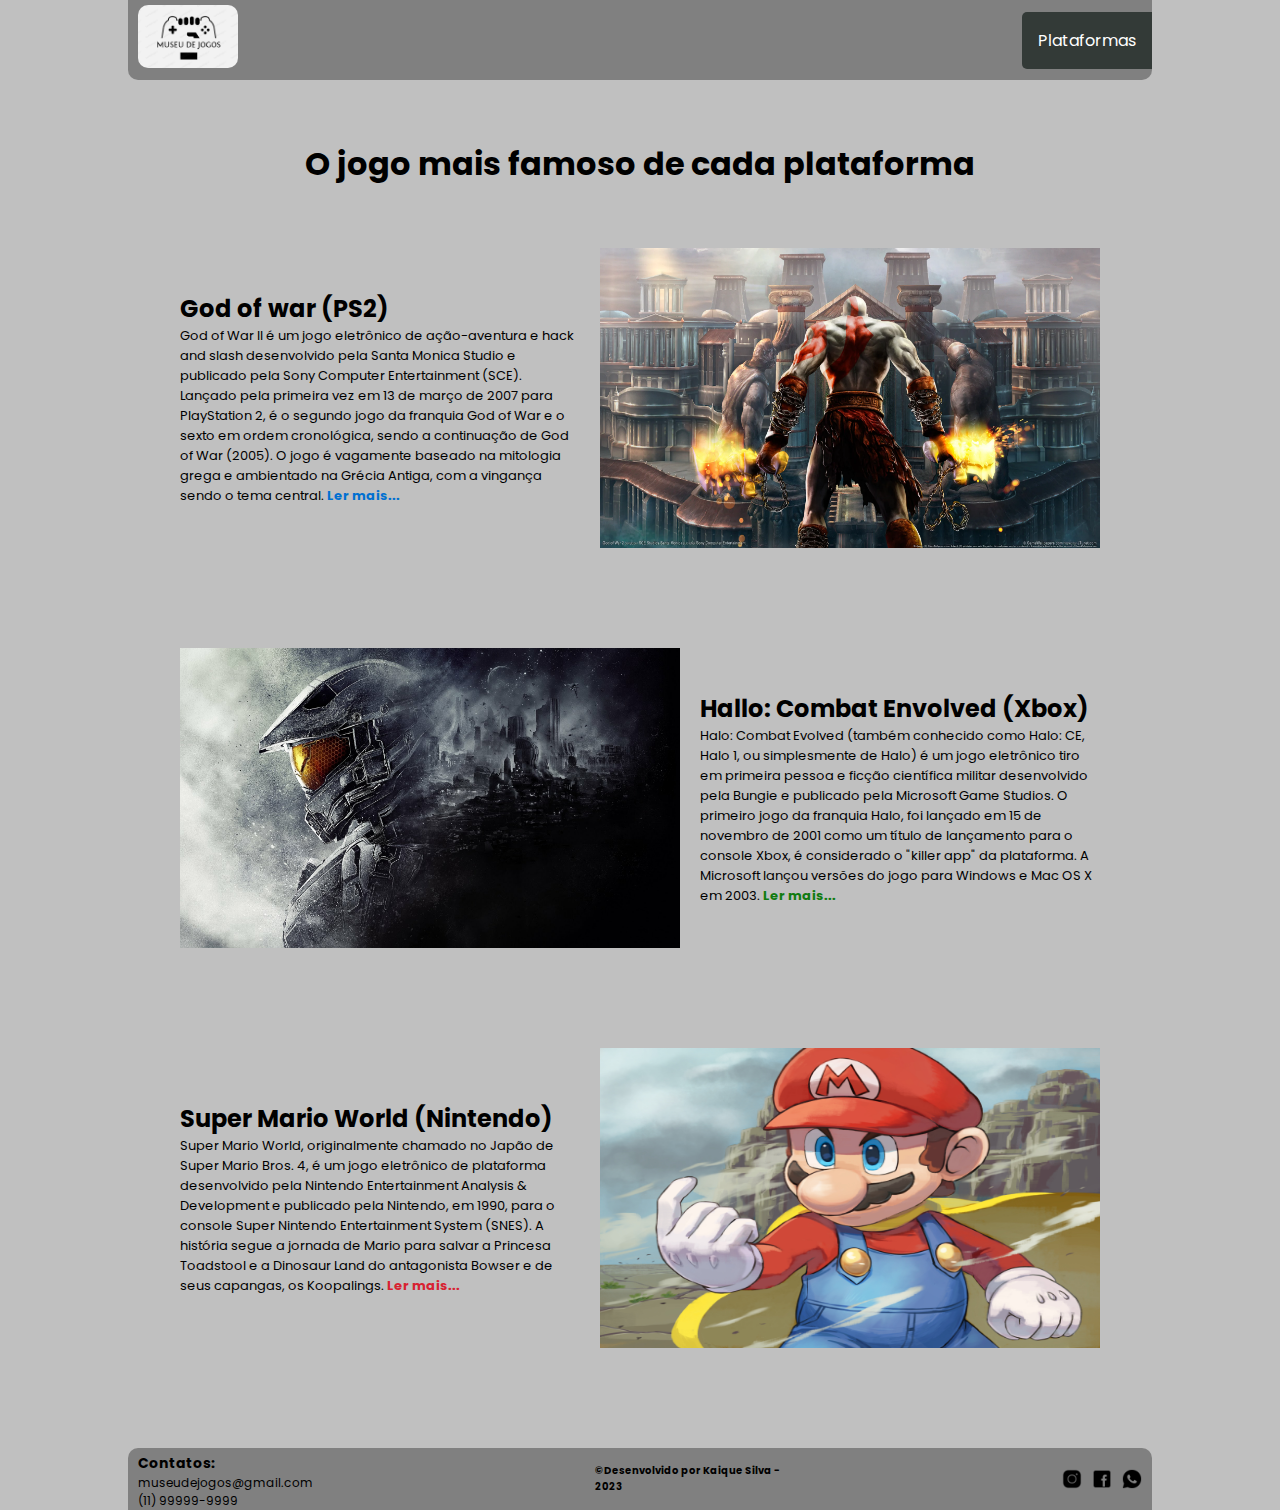
==== index.html @ 6a787149 "pagina adicionada" ====
<!DOCTYPE html>
<html lang="pt-br">
<head>
    <meta charset="UTF-8">
    <meta name="viewport" content="width=device-width, initial-scale=1.0">
    <link rel="stylesheet" href="css/estilo-principal.css">
    <link rel="shortcut icon" href="img-principal/museu de jogos.png" type="image/x-icon">
    <script src="js/menudrop.js" defer></script>
    <title>Museu de jogos</title>
</head>
<body>
    <header>       
        <div id="cont_img_header">
            <img src="img-principal/museu de jogos.png" alt="logo">
        </div>
           
        <div class="dropdown">
            <button onclick="myFunction()" class="dropbtn">Plataformas</button>
            <div id="myDropdown" class="dropdown-content">
                <a href="playstation.html" id="playstation" target="_blank">Playstation</a>
                <a href="xbox.html" id="xbox" target="_blank">Xbox</a>
                <a href="nintendo.html" id="nintendo" target="_blank">Nintendo</a>
            </div>
        </div>
    </header>

    <main>

        <h1>O jogo mais famoso de cada plataforma</h1>

        <div class="container">

            <div>
                <h2>God of war (PS2)</h2>
                <p>
                    God of War II é um jogo eletrônico de ação-aventura e hack and slash desenvolvido pela Santa Monica Studio e publicado pela Sony Computer Entertainment (SCE). Lançado pela primeira vez em 13 de março de 2007 para PlayStation 2, é o segundo jogo da franquia God of War e o sexto em ordem cronológica, sendo a continuação de God of War (2005). O jogo é vagamente baseado na mitologia grega e ambientado na Grécia Antiga, com a vingança sendo o tema central.
                    <a href="https://pt.wikipedia.org/wiki/God_of_War_II" target="_blank" id="god">Ler mais...</a>
                </p>
            </div>
            <img src="img-principal/god-2.webp" class="god">
        </div>

        
        <div class="container">

            
            <img src="img-principal/hallo-1.jpeg" class="hallo">

            <div>
                <h2>Hallo: Combat Envolved (Xbox)</h2>
                <p>
                    Halo: Combat Evolved (também conhecido como Halo: CE, Halo 1, ou simplesmente de Halo) é um jogo eletrônico tiro em primeira pessoa e ficção científica militar desenvolvido pela Bungie e publicado pela Microsoft Game Studios. O primeiro jogo da franquia Halo, foi lançado em 15 de novembro de 2001 como um título de lançamento para o console Xbox, é considerado o "killer app" da plataforma. A Microsoft lançou versões do jogo para Windows e Mac OS X em 2003.
                    <a href="https://pt.wikipedia.org/wiki/Halo:_Combat_Evolved" target="_blank" id="hallo">Ler mais...</a>
                </p>
            </div>
            
        </div>

        <div class="container">

            <div>
                <h2>Super Mario World (Nintendo)</h2>
                <p>
                    Super Mario World, originalmente chamado no Japão de Super Mario Bros. 4, é um jogo eletrônico de plataforma desenvolvido pela Nintendo Entertainment Analysis & Development e publicado pela Nintendo, em 1990, para o console Super Nintendo Entertainment System (SNES). A história segue a jornada de Mario para salvar a Princesa Toadstool e a Dinosaur Land do antagonista Bowser e de seus capangas, os Koopalings.
                    <a href="https://pt.wikipedia.org/wiki/Super_Mario_World" target="_blank" id="mario">Ler mais...</a>
                </p>
            </div>

            <img src="img-principal/super-mario.jpg" class="mario">
        </div>

    </main>

    <footer>
        <div id="contatos">
            <h3>Contatos:</h3>
            <p>museudejogos@gmail.com</p>
            <p>(11) 99999-9999</p>
        </div>        
        <div id="copyrigth"><p>&copy;Desenvolvido por Kaique Silva - 2023</p></div>
        <div id="redes">
            <img id="insta" src="icon/icons8-instagram-50 (1).png" alt="instagram">
            <img id="face" src="icon/icons8-facebook-50 (1).png" alt="facebook">
            <img id="whats" src="icon/icons8-whatsapp-50 (1).png" alt="whatsapp">
        </div>
    </footer>
</body>
</html>
---- css/estilo-principal.css ----
@import url('https://fonts.googleapis.com/css2?family=Poppins:wght@400;500;700&display=swap');
*{
    margin: 0px;
    padding: 0px;
    box-sizing: border-box;
}
body{
    max-width: 1024px;
    display: flex;
    align-items: center;
    justify-content: center;
    flex-direction: column;
    font-family: 'Poppins', sans-serif;
    background-color: #C0C0C0;
    margin: auto;
}
.dropbtn{
    font-family: 'Poppins', sans-serif;
    background-color: #333a37;
    color: white;
    padding: 16px;
    font-size: 16px;
    border-radius: 5px 0px 0px 5px;
    border: none;
    cursor: pointer;
} 
.dropbtn:hover, .dropbtn:focus{
    background-color: #565c59;
} 
.dropdown{
    position: relative;
    display: inline-block;
}  
.dropdown-content{
    display: none;
    position: absolute;
    background-color: #f1f1f1;
    border-radius: 5px 0px 0px 5px;
    min-width: 160px;
    overflow: auto;
    box-shadow: 0px 8px 16px 0px #00000033;
    right: 0;
    z-index: 1;
} 
.dropdown-content a{
    color: #fff;
    padding: 12px 16px;
    text-decoration: none;
    display: block;
} 
.dropdown #playstation{
    background-color: #0070d1;
}
.dropdown #playstation:hover{
    background-color: #2680cf;
}
.dropdown #xbox{
    background-color: #107b10;
}
.dropdown #xbox:hover{
    background-color: #248824;
}
.dropdown #nintendo{
    background-color: #e60012;
}
.dropdown #nintendo:hover{
    background-color: #d82231;
}
  
.show{
    display: block;
}
header{
    display: flex;
    justify-content: space-between;
    align-items: center;
    height: 80px;
    width: 100%;
    background-color: #808080;
    border-radius: 0px 0px 10px 10px;
}
#cont_img_header > img{
    width: 100px;
    border-radius: 10px;
    margin: 10px;
}
header > #redes{
    display: flex;
    align-self: flex-end;   
}
h1{
    text-align: center;
    margin: 60px;
}
h2{
    text-align: left;
}
.container{
    width: 100%;
    display: flex;
    align-items: center;
    flex-wrap: wrap;
    margin-bottom: 100px;
}
.container > div > p{
    text-align: left;
    font-size: 13px;
    width: 400px;
}
.container > .god{
    width: 500px;
    margin-left: 20px;
    height: 300px;

}
.container > .hallo{
    width: 500px;
    height: 300px;
    margin-right: 20px;
}
.container > .mario{
    width: 500px;
    margin-left: 20px;
    height: 300px;
}
.container > div > p > #god{
    color: #0070d1;
    text-decoration: none;
    font-weight: bold;
}
.container > div > p > #hallo{
    color: #107b10;
    text-decoration: none;
    font-weight: bold;
}
.container > div > p > #mario{
    color: #d82231;
    text-decoration: none;
    font-weight: bold;
}
footer{
    display: flex;
    align-items: center;
    justify-content: space-between;
    width: 100%;
    font-size: 12px;
    background-color: #808080;
    border-radius: 10px 10px 0px 0px;
}
footer > #copyrigth{
    width: 200px;
    font-size: 10px;
    font-weight: bold;
    margin: auto;
}
footer > #contatos{
    width: 200px;
    padding-left: 10px;
    padding-top: 5px;
}
#redes{
    display: flex;  
}
#redes > #insta, #face, #whats{
    transition: 0.5s;
    width: 20px;
    height: 20px;
    cursor: pointer;
    margin-right: 10px;
}

@media screen and (min-width: 320px) and (max-width: 425px){
    body{
        display: block;
    }
    header{
        border-radius: 0px;
    }
    #cont_img_header > img{
        width: 80px;
        border-radius: 10px;
    }
    h1{
        font-size: 20px;
        margin: 30px 30px 50px 30px;
    }
    footer{
        font-size: 10px;
        border-radius: 0px;
        padding: 10px;
        bottom: 0px;
    }
    footer > #redes > #insta, #face, #whats{
        width: 20px;
        cursor: pointer;
    }
    footer > #copyrigth{
        font-size: 0px;
    }
}

@media screen and (min-width: 426px) and (max-width: 768px){
    body{
        display: block;
    }
    header{
        border-radius: 0px;
    }
    #cont_img_header > img{
        width: 80px;
        border-radius: 10px;
    }
    h1{
        font-size: 30px;
        margin: 30px 30px 130px 30px;
    }
    footer{
        font-size: 10px;
        border-radius: 0px;
        padding: 10px;
    }
    footer > #redes > #insta, #face, #whats{
        width: 20px;
        cursor: pointer;
    }

}
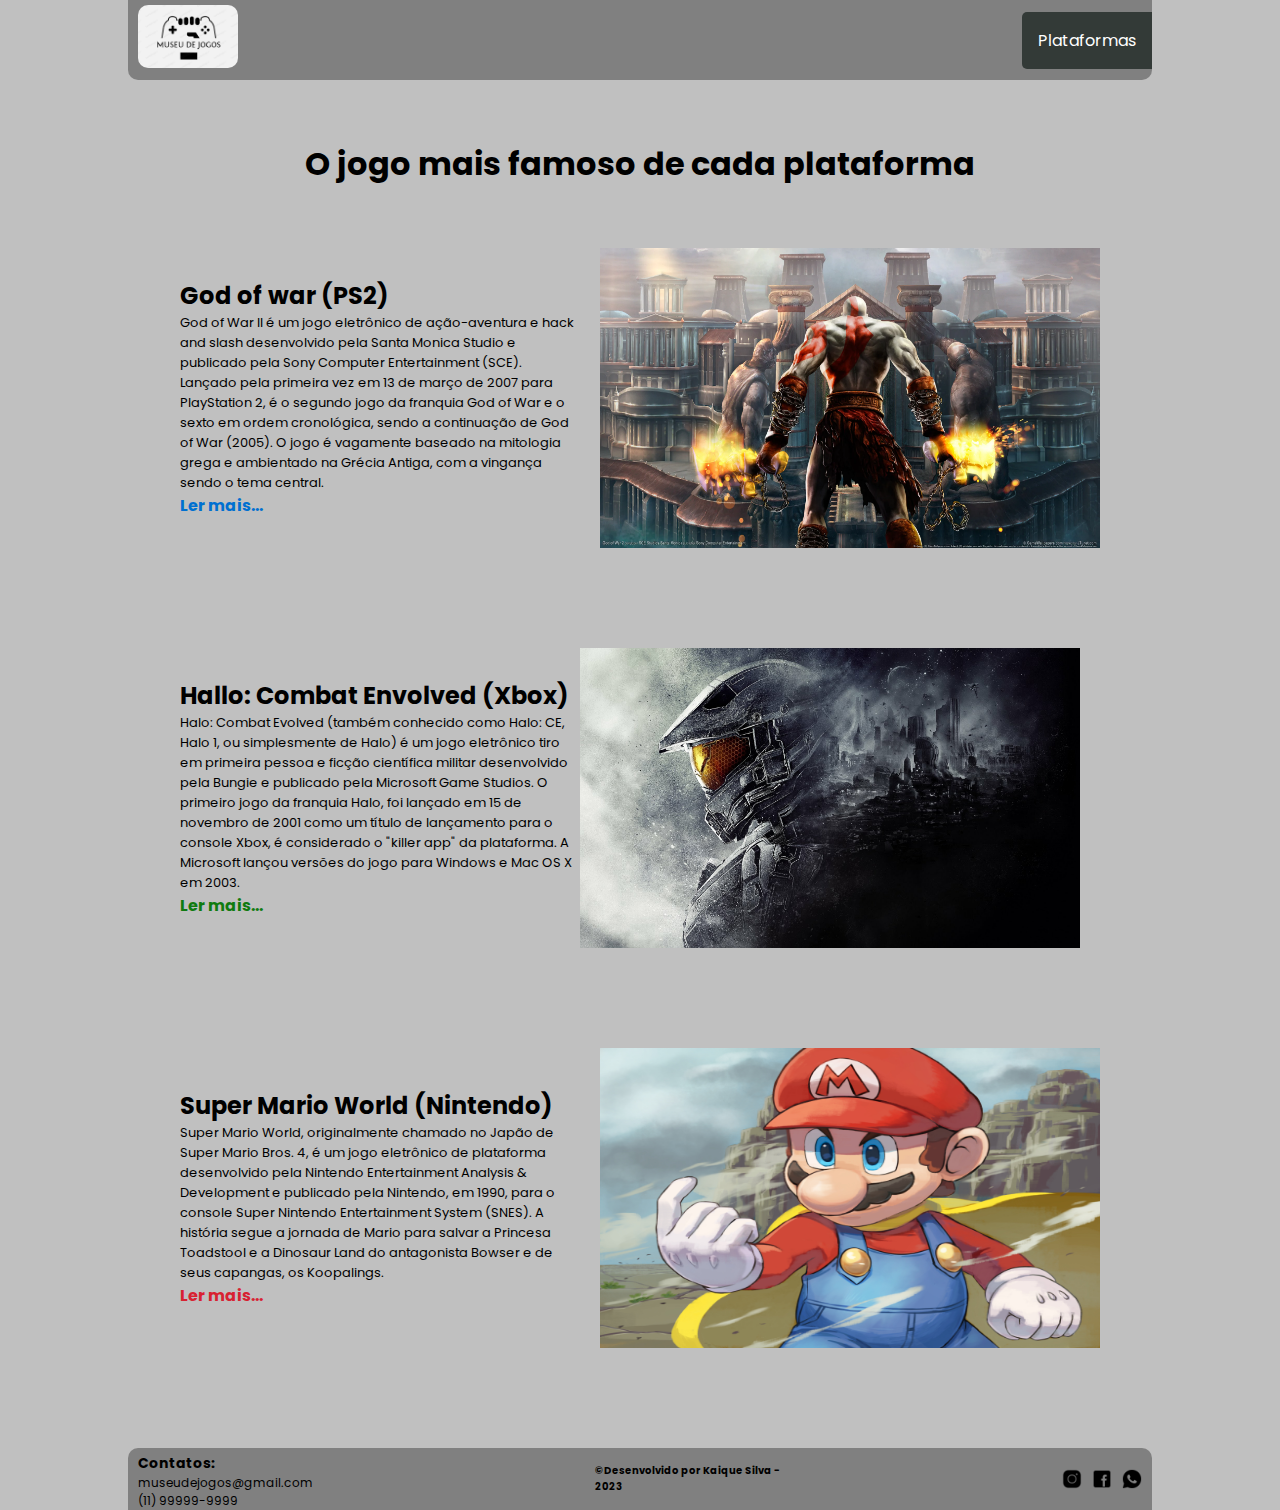
==== commit 85f21cd2: "correção dos links que não estavam abrindo" ====
--- a/index.html
+++ b/index.html
@@ -34,8 +34,8 @@
                 <h2>God of war (PS2)</h2>
                 <p>
                     God of War II é um jogo eletrônico de ação-aventura e hack and slash desenvolvido pela Santa Monica Studio e publicado pela Sony Computer Entertainment (SCE). Lançado pela primeira vez em 13 de março de 2007 para PlayStation 2, é o segundo jogo da franquia God of War e o sexto em ordem cronológica, sendo a continuação de God of War (2005). O jogo é vagamente baseado na mitologia grega e ambientado na Grécia Antiga, com a vingança sendo o tema central.
-                    <a href="https://pt.wikipedia.org/wiki/God_of_War_II" target="_blank" id="god">Ler mais...</a>
                 </p>
+                <a href="https://pt.wikipedia.org/wiki/God_of_War_II" target="_blank" id="god">Ler mais...</a>
             </div>
             <img src="img-principal/god-2.webp" class="god">
         </div>
@@ -43,16 +43,16 @@
         
         <div class="container">
 
-            
-            <img src="img-principal/hallo-1.jpeg" class="hallo">
 
             <div>
                 <h2>Hallo: Combat Envolved (Xbox)</h2>
                 <p>
                     Halo: Combat Evolved (também conhecido como Halo: CE, Halo 1, ou simplesmente de Halo) é um jogo eletrônico tiro em primeira pessoa e ficção científica militar desenvolvido pela Bungie e publicado pela Microsoft Game Studios. O primeiro jogo da franquia Halo, foi lançado em 15 de novembro de 2001 como um título de lançamento para o console Xbox, é considerado o "killer app" da plataforma. A Microsoft lançou versões do jogo para Windows e Mac OS X em 2003.
-                    <a href="https://pt.wikipedia.org/wiki/Halo:_Combat_Evolved" target="_blank" id="hallo">Ler mais...</a>
+                    
                 </p>
+                <a href="https://pt.wikipedia.org/wiki/Halo:_Combat_Evolved" target="_blank" id="hallo">Ler mais...</a>
             </div>
+           <img src="img-principal/hallo-1.jpeg" class="hallo"> 
             
         </div>
 
@@ -62,8 +62,9 @@
                 <h2>Super Mario World (Nintendo)</h2>
                 <p>
                     Super Mario World, originalmente chamado no Japão de Super Mario Bros. 4, é um jogo eletrônico de plataforma desenvolvido pela Nintendo Entertainment Analysis & Development e publicado pela Nintendo, em 1990, para o console Super Nintendo Entertainment System (SNES). A história segue a jornada de Mario para salvar a Princesa Toadstool e a Dinosaur Land do antagonista Bowser e de seus capangas, os Koopalings.
-                    <a href="https://pt.wikipedia.org/wiki/Super_Mario_World" target="_blank" id="mario">Ler mais...</a>
+                    
                 </p>
+                <a href="https://pt.wikipedia.org/wiki/Super_Mario_World" target="_blank" id="mario">Ler mais...</a>
             </div>
 
             <img src="img-principal/super-mario.jpg" class="mario">
--- a/css/estilo-principal.css
+++ b/css/estilo-principal.css
@@ -123,17 +123,17 @@
     margin-left: 20px;
     height: 300px;
 }
-.container > div > p > #god{
+.container > div > #god{
     color: #0070d1;
     text-decoration: none;
     font-weight: bold;
 }
-.container > div > p > #hallo{
+.container > div > #hallo{
     color: #107b10;
     text-decoration: none;
     font-weight: bold;
 }
-.container > div > p > #mario{
+.container > div > #mario{
     color: #d82231;
     text-decoration: none;
     font-weight: bold;
@@ -180,6 +180,33 @@
         width: 80px;
         border-radius: 10px;
     }
+    .container > div > a{
+    }
+    .container > div > h2{
+        text-align: center;
+        width: 300px;
+    }
+    .container > div > p{
+        display: none;
+    }
+    .container > .god{
+        margin: auto;
+        display: block;
+        width: 300px;
+        height: 200px;
+    }
+    .container > .hallo{
+        margin: auto;
+        display: block;
+        width: 300px;
+        height: 200px;
+    }
+    .container > .mario{
+        margin: auto;
+        display: block;
+        width: 300px;
+        height: 200px;
+    }
     h1{
         font-size: 20px;
         margin: 30px 30px 50px 30px;
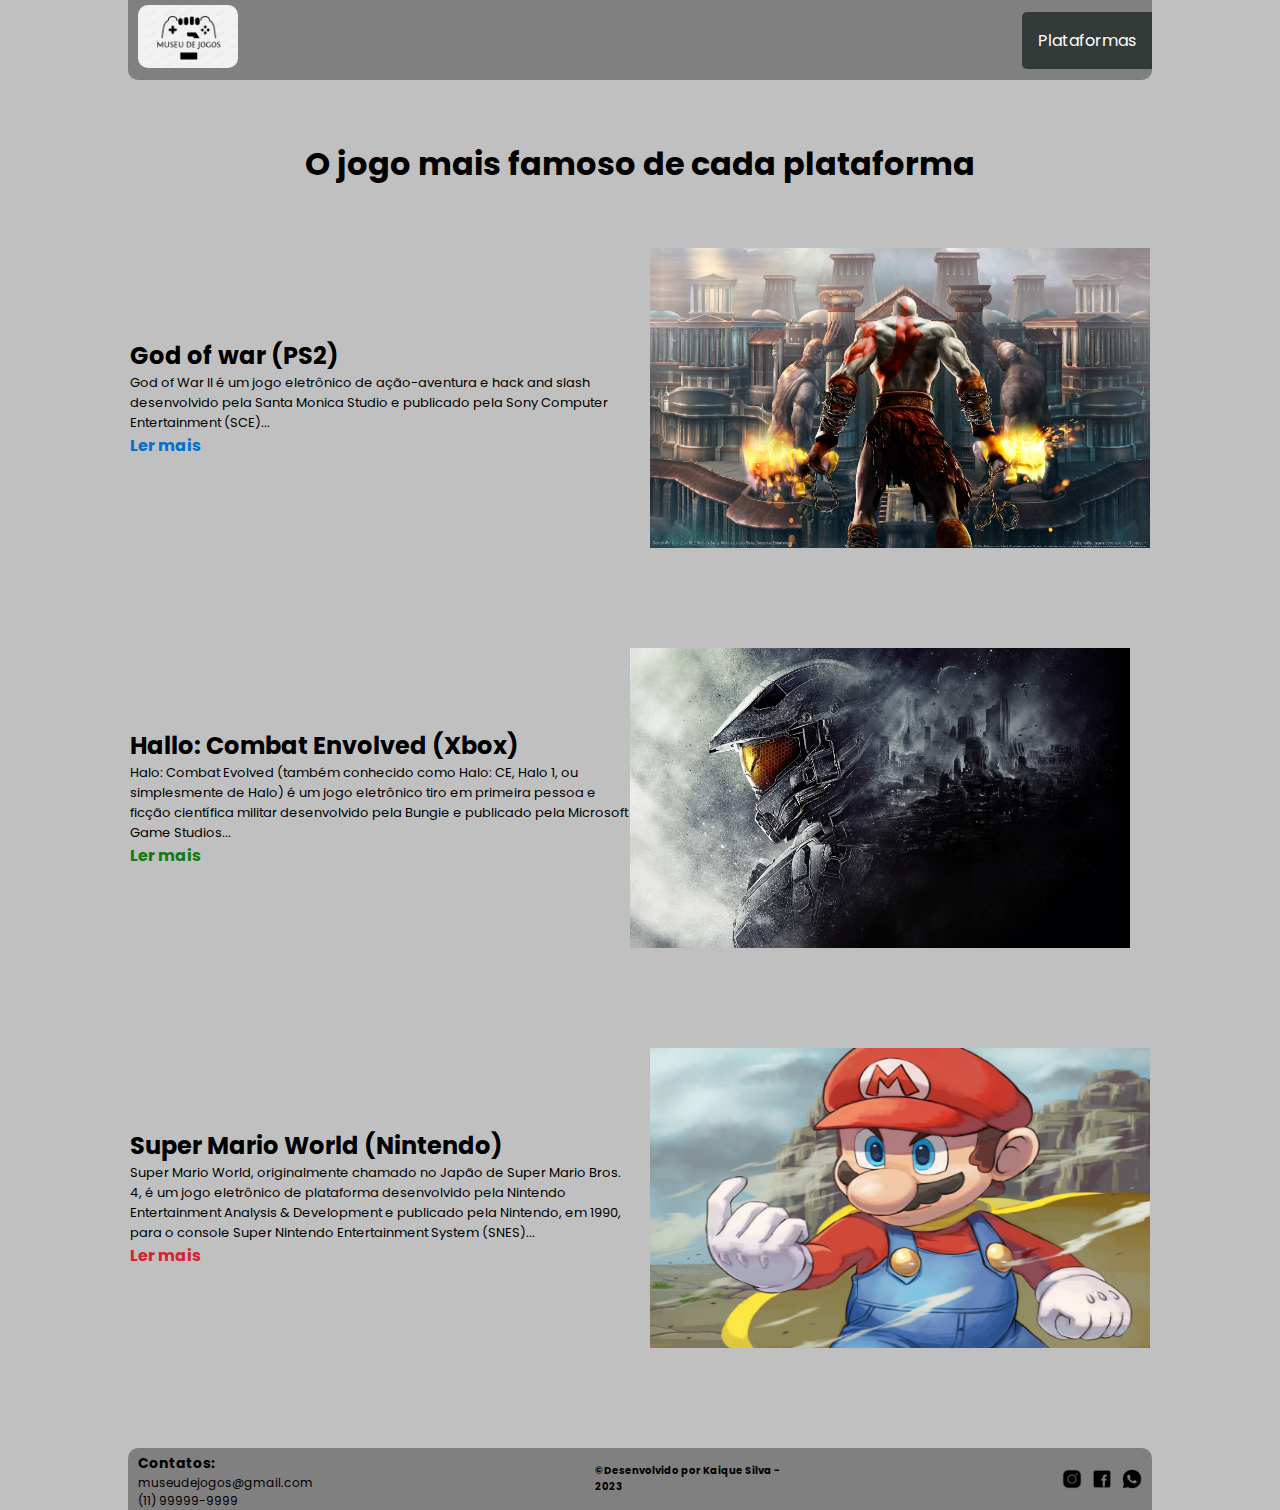
==== commit 84090141: "responsividade concluida" ====
--- a/index.html
+++ b/index.html
@@ -33,9 +33,9 @@
             <div>
                 <h2>God of war (PS2)</h2>
                 <p>
-                    God of War II é um jogo eletrônico de ação-aventura e hack and slash desenvolvido pela Santa Monica Studio e publicado pela Sony Computer Entertainment (SCE). Lançado pela primeira vez em 13 de março de 2007 para PlayStation 2, é o segundo jogo da franquia God of War e o sexto em ordem cronológica, sendo a continuação de God of War (2005). O jogo é vagamente baseado na mitologia grega e ambientado na Grécia Antiga, com a vingança sendo o tema central.
+                    God of War II é um jogo eletrônico de ação-aventura e hack and slash desenvolvido pela Santa Monica Studio e publicado pela Sony Computer Entertainment (SCE)...
                 </p>
-                <a href="https://pt.wikipedia.org/wiki/God_of_War_II" target="_blank" id="god">Ler mais...</a>
+                <a href="https://pt.wikipedia.org/wiki/God_of_War_II" target="_blank" id="god">Ler mais</a>
             </div>
             <img src="img-principal/god-2.webp" class="god">
         </div>
@@ -47,10 +47,10 @@
             <div>
                 <h2>Hallo: Combat Envolved (Xbox)</h2>
                 <p>
-                    Halo: Combat Evolved (também conhecido como Halo: CE, Halo 1, ou simplesmente de Halo) é um jogo eletrônico tiro em primeira pessoa e ficção científica militar desenvolvido pela Bungie e publicado pela Microsoft Game Studios. O primeiro jogo da franquia Halo, foi lançado em 15 de novembro de 2001 como um título de lançamento para o console Xbox, é considerado o "killer app" da plataforma. A Microsoft lançou versões do jogo para Windows e Mac OS X em 2003.
+                    Halo: Combat Evolved (também conhecido como Halo: CE, Halo 1, ou simplesmente de Halo) é um jogo eletrônico tiro em primeira pessoa e ficção científica militar desenvolvido pela Bungie e publicado pela Microsoft Game Studios...
                     
                 </p>
-                <a href="https://pt.wikipedia.org/wiki/Halo:_Combat_Evolved" target="_blank" id="hallo">Ler mais...</a>
+                <a href="https://pt.wikipedia.org/wiki/Halo:_Combat_Evolved" target="_blank" id="hallo">Ler mais</a>
             </div>
            <img src="img-principal/hallo-1.jpeg" class="hallo"> 
             
@@ -61,10 +61,10 @@
             <div>
                 <h2>Super Mario World (Nintendo)</h2>
                 <p>
-                    Super Mario World, originalmente chamado no Japão de Super Mario Bros. 4, é um jogo eletrônico de plataforma desenvolvido pela Nintendo Entertainment Analysis & Development e publicado pela Nintendo, em 1990, para o console Super Nintendo Entertainment System (SNES). A história segue a jornada de Mario para salvar a Princesa Toadstool e a Dinosaur Land do antagonista Bowser e de seus capangas, os Koopalings.
+                    Super Mario World, originalmente chamado no Japão de Super Mario Bros. 4, é um jogo eletrônico de plataforma desenvolvido pela Nintendo Entertainment Analysis & Development e publicado pela Nintendo, em 1990, para o console Super Nintendo Entertainment System (SNES)...
                     
                 </p>
-                <a href="https://pt.wikipedia.org/wiki/Super_Mario_World" target="_blank" id="mario">Ler mais...</a>
+                <a href="https://pt.wikipedia.org/wiki/Super_Mario_World" target="_blank" id="mario">Ler mais</a>
             </div>
 
             <img src="img-principal/super-mario.jpg" class="mario">
--- a/css/estilo-principal.css
+++ b/css/estilo-principal.css
@@ -105,7 +105,7 @@
 .container > div > p{
     text-align: left;
     font-size: 13px;
-    width: 400px;
+    max-width: 500px;
 }
 .container > .god{
     width: 500px;
@@ -181,13 +181,18 @@
         border-radius: 10px;
     }
     .container > div > a{
+        display: block;
+        text-align: center;
+        padding-top: 10px;
+        padding-bottom: 10px;
     }
     .container > div > h2{
         text-align: center;
-        width: 300px;
+        padding: 10px;  
     }
     .container > div > p{
-        display: none;
+       text-align: center;
+       padding: 10px;
     }
     .container > .god{
         margin: auto;
@@ -219,7 +224,6 @@
     }
     footer > #redes > #insta, #face, #whats{
         width: 20px;
-        cursor: pointer;
     }
     footer > #copyrigth{
         font-size: 0px;
@@ -237,6 +241,42 @@
         width: 80px;
         border-radius: 10px;
     }
+    .container{
+        flex-wrap: nowrap;
+        padding: 10px;
+    }
+    .container > div > a{
+        display: block;
+        text-align: center;
+        padding-top: 10px;
+        padding-bottom: 10px;
+    }
+    .container > div > h2{
+        text-align: center;
+        padding: 10px;  
+    }
+    .container > div > p{
+       text-align: center;
+       padding: 10px;
+    }
+    .container > .god{
+        margin: auto;
+        display: block;
+        width: 500px;
+        height: 300px;
+    }
+    .container > .hallo{
+        margin: auto;
+        display: block;
+        width: 500px;
+        height: 300px;
+    }
+    .container > .mario{
+        margin: auto;
+        display: block;
+        width: 500px;
+        height: 300px;
+    }
     h1{
         font-size: 30px;
         margin: 30px 30px 130px 30px;
@@ -248,8 +288,7 @@
     }
     footer > #redes > #insta, #face, #whats{
         width: 20px;
-        cursor: pointer;
-    }
-
-}
-
+    }
+
+}
+
